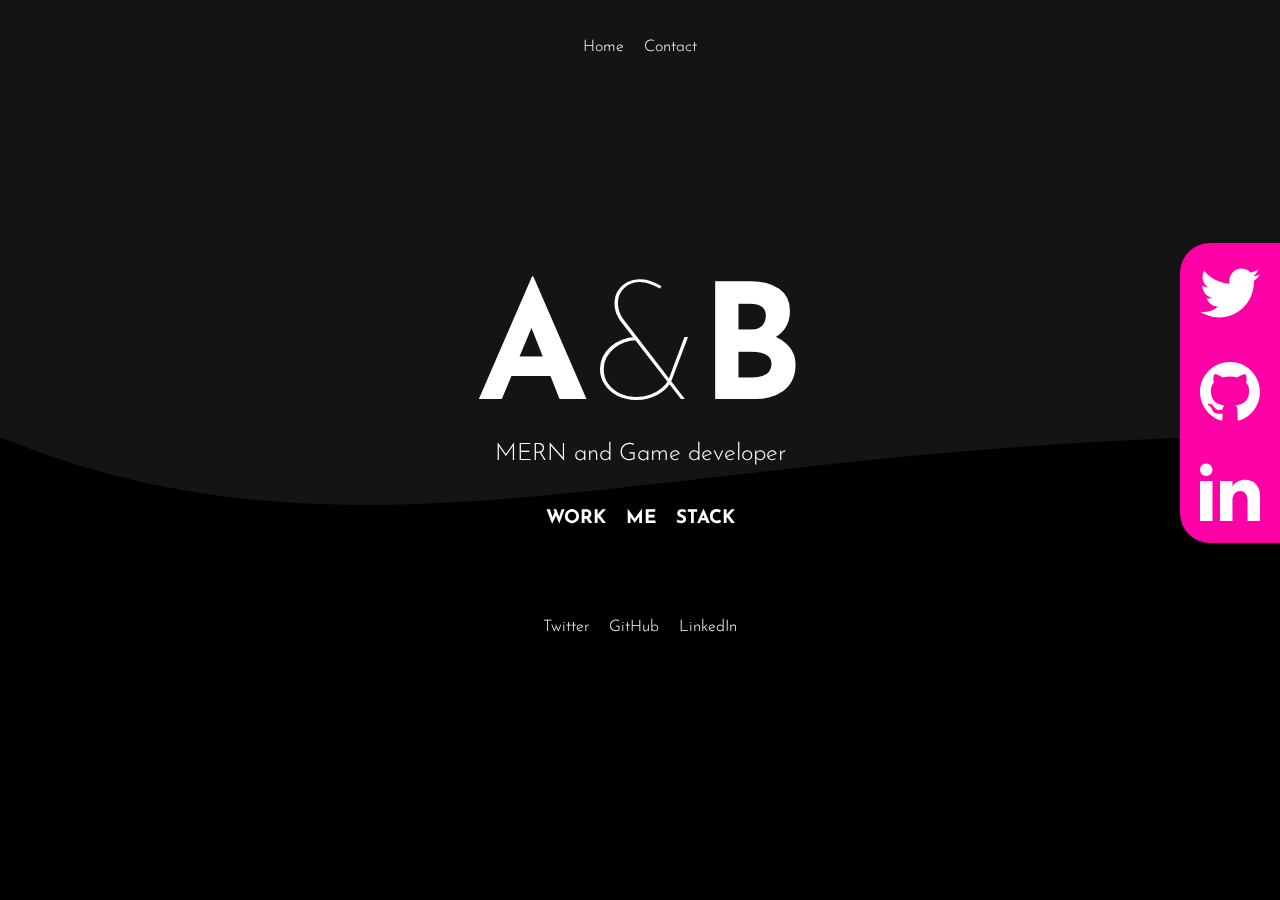
==== index.html @ 78bd6988 "portfolio" ====
<!DOCTYPE html>
<html lang="en">
<head>
    <meta charset="UTF-8">
    <meta name="viewport" content="width=device-width, initial-scale=1">
    <title>Moving Portfolio</title>
    <link rel="stylesheet" href="src/styles.css">
</head>
<body>
    <svg version="1.1" class="wave"
         xlmns="http://www.w3.org/200/svg">
        <path
                d="
                M0 67
                C 273,183
                  822, -40
                  1920,106
                V 600
                H 0
                V 67
                Z
                ">
            <animate
                    repeatCount="indefinite"
                    attributeName="d"
                    dur="60s"
                    attributeType="XML"
                    values="
                        M0 77
                        C 473, 283
                          822, -40
                          1920, 116
                          V 600
                          H 0
                          V 300
                          Z;
                          M0 77
                          C 473, -40
                          1222, 283
                          1920, 136
                          V 600
                          H 0
                          V 300
                          Z;
                          M0 77
                          C 973, 260
                          1722, -53
                          1920, 120
                          V 600
                          H 0
                          V 300
                          Z;
                          M0 77
                          C 473, 283
                          822, -40
                          1920, 116
                          V 600
                          H 0
                          V 300
                          Z">
            </animate>
        </path>
    </svg>

    <header>
        <ul>
            <a href="index.html"><li>Home</li></a>
            <a href="src/pages/contact.html"><li>Contact</li></a>
        </ul>
    </header>

    <section class="hero-section">
        <h1>A<span class="light-text">&</span>B</h1>
        <div class="socials">
            <div class="social">
                <a href="https://twitter.com/Anmolbakshi14"  target="_blank">
                    <svg xmlns="http://www.w3.org/2000/svg" viewBox="-8 -8 40 40"><path d="M24 4.557c-.883.392-1.832.656-2.828.775 1.017-.609 1.798-1.574 2.165-2.724-.951.564-2.005.974-3.127 1.195-.897-.957-2.178-1.555-3.594-1.555-3.179 0-5.515 2.966-4.797 6.045-4.091-.205-7.719-2.165-10.148-5.144-1.29 2.213-.669 5.108 1.523 6.574-.806-.026-1.566-.247-2.229-.616-.054 2.281 1.581 4.415 3.949 4.89-.693.188-1.452.232-2.224.084.626 1.956 2.444 3.379 4.6 3.419-2.07 1.623-4.678 2.348-7.29 2.04 2.179 1.397 4.768 2.212 7.548 2.212 9.142 0 14.307-7.721 13.995-14.646.962-.695 1.797-1.562 2.457-2.549z"/></svg>
                </a>
            </div>
            <div class="social">
                <a href="https://github.com/12xghostking"  target="_blank">
                    <svg xmlns="http://www.w3.org/2000/svg" viewBox="-8 -8 40 40"><path d="M12 0c-6.626 0-12 5.373-12 12 0 5.302 3.438 9.8 8.207 11.387.599.111.793-.261.793-.577v-2.234c-3.338.726-4.033-1.416-4.033-1.416-.546-1.387-1.333-1.756-1.333-1.756-1.089-.745.083-.729.083-.729 1.205.084 1.839 1.237 1.839 1.237 1.07 1.834 2.807 1.304 3.492.997.107-.775.418-1.305.762-1.604-2.665-.305-5.467-1.334-5.467-5.931 0-1.311.469-2.381 1.236-3.221-.124-.303-.535-1.524.117-3.176 0 0 1.008-.322 3.301 1.23.957-.266 1.983-.399 3.003-.404 1.02.005 2.047.138 3.006.404 2.291-1.552 3.297-1.23 3.297-1.23.653 1.653.242 2.874.118 3.176.77.84 1.235 1.911 1.235 3.221 0 4.609-2.807 5.624-5.479 5.921.43.372.823 1.102.823 2.222v3.293c0 .319.192.694.801.576 4.765-1.589 8.199-6.086 8.199-11.386 0-6.627-5.373-12-12-12z"/></svg>
                </a>
            </div>
            <div class="social">
                <a href="https://www.linkedin.com/in/anmol-bakshi-2a92a1218/"  target="_blank">
                    <svg xmlns="http://www.w3.org/2000/svg" viewBox="-8 -8 40 40"><path d="M4.98 3.5c0 1.381-1.11 2.5-2.48 2.5s-2.48-1.119-2.48-2.5c0-1.38 1.11-2.5 2.48-2.5s2.48 1.12 2.48 2.5zm.02 4.5h-5v16h5v-16zm7.982 0h-4.968v16h4.969v-8.399c0-4.67 6.029-5.052 6.029 0v8.399h4.988v-10.131c0-7.88-8.922-7.593-11.018-3.714v-2.155z"/></svg>
                </a>
            </div>
        </div>

    </section>

    <footer>
        <h2>MERN and Game developer</h2>
        <div class="options">
            <a href="src/pages/work.html"><h3>WORK</h3></a>
            <a href="src/pages/about.html"><h3>ME</h3></a>
            <a href="src/pages/stack.html"><h3>STACK</h3></a>
        </div>

        <ul>
            <a href="https://twitter.com/Anmolbakshi14" target="_blank">
                <li>Twitter</li>
            </a>
            <a href="https://github.com/12xghostking" target="_blank">
                <li>GitHub</li>
            </a>
            <a href="https://www.linkedin.com/in/anmol-bakshi-2a92a1218/" target="_blank">
                <li>LinkedIn</li>
            </a>
        </ul>
    </footer>
    

</body>
</html>
---- src/styles.css ----
@import url('https://fonts.googleapis.com/css2?family=Josefin+Sans:wght@100;300;400;500;700&display=swap');

body {
    background-color: rgb(20,20,20);
    color: rgb(255,255,255);
    font-family: 'Josefin Sans', sans-serif;
    font-weight: 300;
}

header {
    display: flex;
    justify-content: center;
}

header ul {
    display: flex;
    padding: 10px 10px 50px 10px;
}

li {
    list-style: none;
    margin: 5px 10px;
}

h1 {
    font-size: 160px;
    font-weight: 700;
    margin: 0;
}

h2 {
    margin: 3px;
    font-weight: 300;
    text-align: center;
}

h3 {
    margin: 0;
}

.subtitle {
    font-size: 50px;
}

section {
    display: flex;
    flex-direction: column;
    align-items: center;
}

.hero-section {
    margin-top: 17vh;
    text-align:center;
    
    
}

.light-text {
    font-weight: 100;
}

footer {
    position: relative;
    bottom: 0;
    left:0;
    display: flex;
    flex-direction: column;
    align-items: center;
    justify-content: center;
   z-index:0;
    
}

footer ul {
    display: flex;
    padding: 30px;
}

.options {
    display: flex;
     align-items: center;
    justify-content: center;
}

.options a {
    margin: 40px 10px;
}

a {
    text-decoration: none;
    color: rgb(255,255,255);
}

.socials {
    width: 100px;
    height: 300px;
    background-color: rgb(255,0,166);
    border-radius: 30px 0 0 30px;
    position: fixed;
    right: 0;
    top: 27vh;
    z-index: 1000;
}

@media only screen and (max-width: 600px) {
.socials {
    display: none;
}

}

.social {
    width: 100%;
    height: 33%;
}

.wave {
    fill: rgb(0,0,0);
    width: 100vw;
    height: 60vh;
    position: fixed;
    bottom: 0;
    left: 0;
    z-index: -2;
}

.social svg {
    fill: rgb(255,255,255);
}

a:hover {
    color: rgb(255,0,166);
}

/*work page*/

.work-details {
    width: 50%;
}

.work-details td {
    padding: 30px;
}


@media only screen and (max-width: 600px) {
    .work-details {
        width: 80%;
    }

    .work-details td {
        padding: 5px;
    }
}

/*about me*/

.about-me {
    width: 50%;
    text-align: center;
    display: flex;
    flex-direction: column;
    align-items: center;
}

.about-me img {
    height: 200px;
    border-radius: 50%;
    margin: 40px 10px 10px 10px;
}
.sub-pages-footer {
    position: fixed;
}


@media only screen and (max-width: 600px) {
    .sub-pages-footer {
        position: relative;
    }
}


/* contact page */
.form-submit {
    width: 50%;
}

.form-submit form {
    width: 100%;
}

.form-submit .form-row {
    display: flex;
    justify-content: space-between;
}

.form-row .form-control {
    width: 50%;
    border: none;
    font-size: 20px;
    padding: 5px;
    font-family: 'Josefin Sans', sans-serif;
    padding: 20px 0;
}

.form-row .form-control:focus,
.form-submit textarea:focus {
    outline: 0;
    background-color: yellow;
}

.form-submit textarea {
    font-family: 'Josefin Sans', sans-serif;
    width: 100%;
    border: none;
    padding: 0;
    resize: none;
    margin-top: 5px;
    font-size: 20px;
    padding: 20px 0;
}

form button {
    width: 100%;
    background-color: rgb(79,177,79);
    color: rgb(255,255,255);
    border: none;
    font-family: 'Josefin Sans', sans-serif;
    padding: 20px;
    font-size: 20px;
}

@media only screen and (max-width: 600px) {
    .form-submit {
        width: 80%;
    }

    .form-submit .form-row {
        display: flex;
        flex-direction: column;
    }

    .form-row .form-control {
        width: 100%;
        margin-top: 5px;
    }
}
p{
font-size:20px;
}
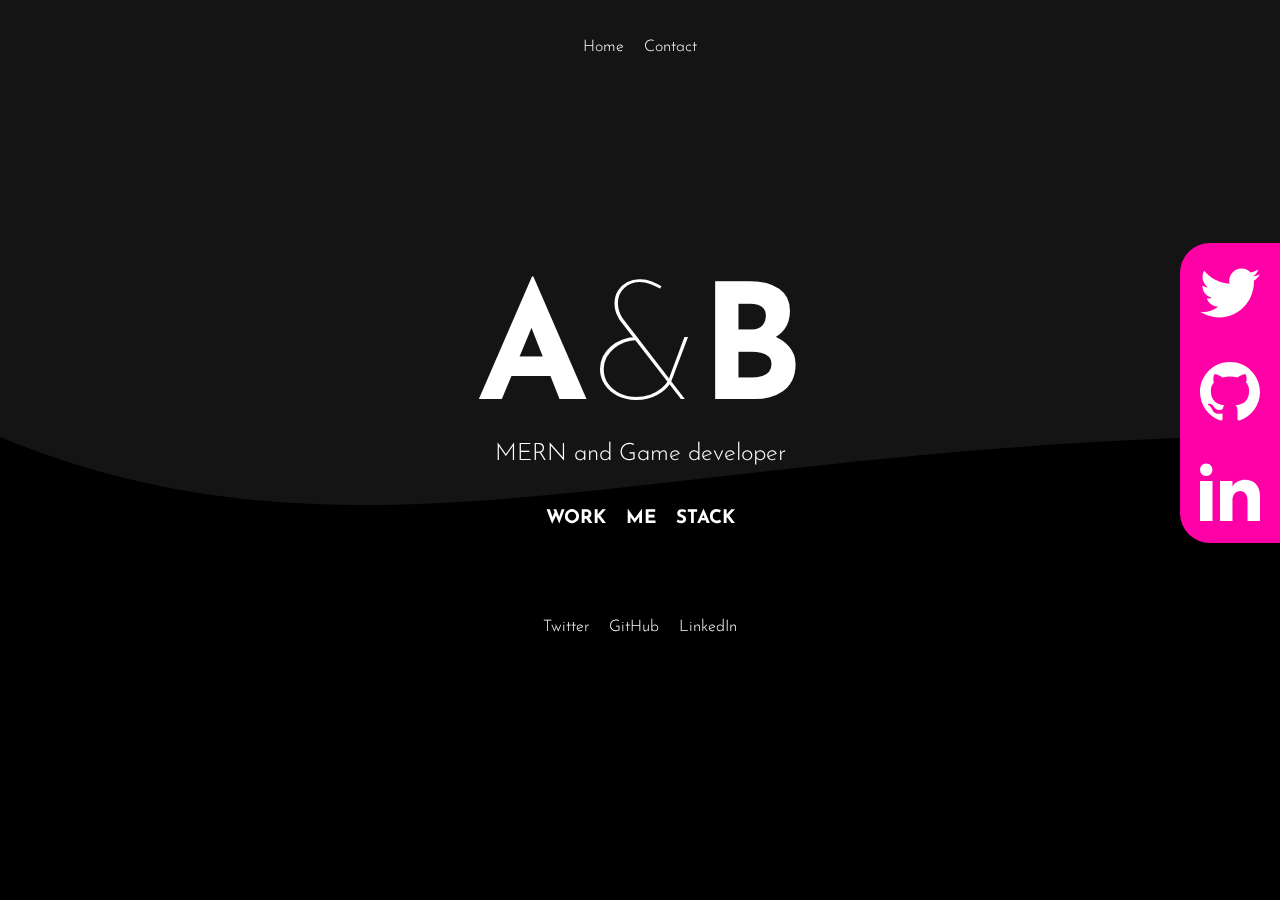
==== commit c05712a2: "Update index.html" ====
--- a/index.html
+++ b/index.html
@@ -3,7 +3,7 @@
 <head>
     <meta charset="UTF-8">
     <meta name="viewport" content="width=device-width, initial-scale=1">
-    <title>Moving Portfolio</title>
+    <title>HI!</title>
     <link rel="stylesheet" href="src/styles.css">
 </head>
 <body>
@@ -114,4 +114,4 @@
     
 
 </body>
-</html>+</html>
--- a/src/styles.css
+++ b/src/styles.css
@@ -182,6 +182,7 @@
 
 /* contact page */
 .form-submit {
+    text-align: center;
     width: 50%;
 }
 
@@ -192,42 +193,6 @@
 .form-submit .form-row {
     display: flex;
     justify-content: space-between;
-}
-
-.form-row .form-control {
-    width: 50%;
-    border: none;
-    font-size: 20px;
-    padding: 5px;
-    font-family: 'Josefin Sans', sans-serif;
-    padding: 20px 0;
-}
-
-.form-row .form-control:focus,
-.form-submit textarea:focus {
-    outline: 0;
-    background-color: yellow;
-}
-
-.form-submit textarea {
-    font-family: 'Josefin Sans', sans-serif;
-    width: 100%;
-    border: none;
-    padding: 0;
-    resize: none;
-    margin-top: 5px;
-    font-size: 20px;
-    padding: 20px 0;
-}
-
-form button {
-    width: 100%;
-    background-color: rgb(79,177,79);
-    color: rgb(255,255,255);
-    border: none;
-    font-family: 'Josefin Sans', sans-serif;
-    padding: 20px;
-    font-size: 20px;
 }
 
 @media only screen and (max-width: 600px) {
@@ -240,10 +205,6 @@
         flex-direction: column;
     }
 
-    .form-row .form-control {
-        width: 100%;
-        margin-top: 5px;
-    }
 }
 p{
 font-size:20px;
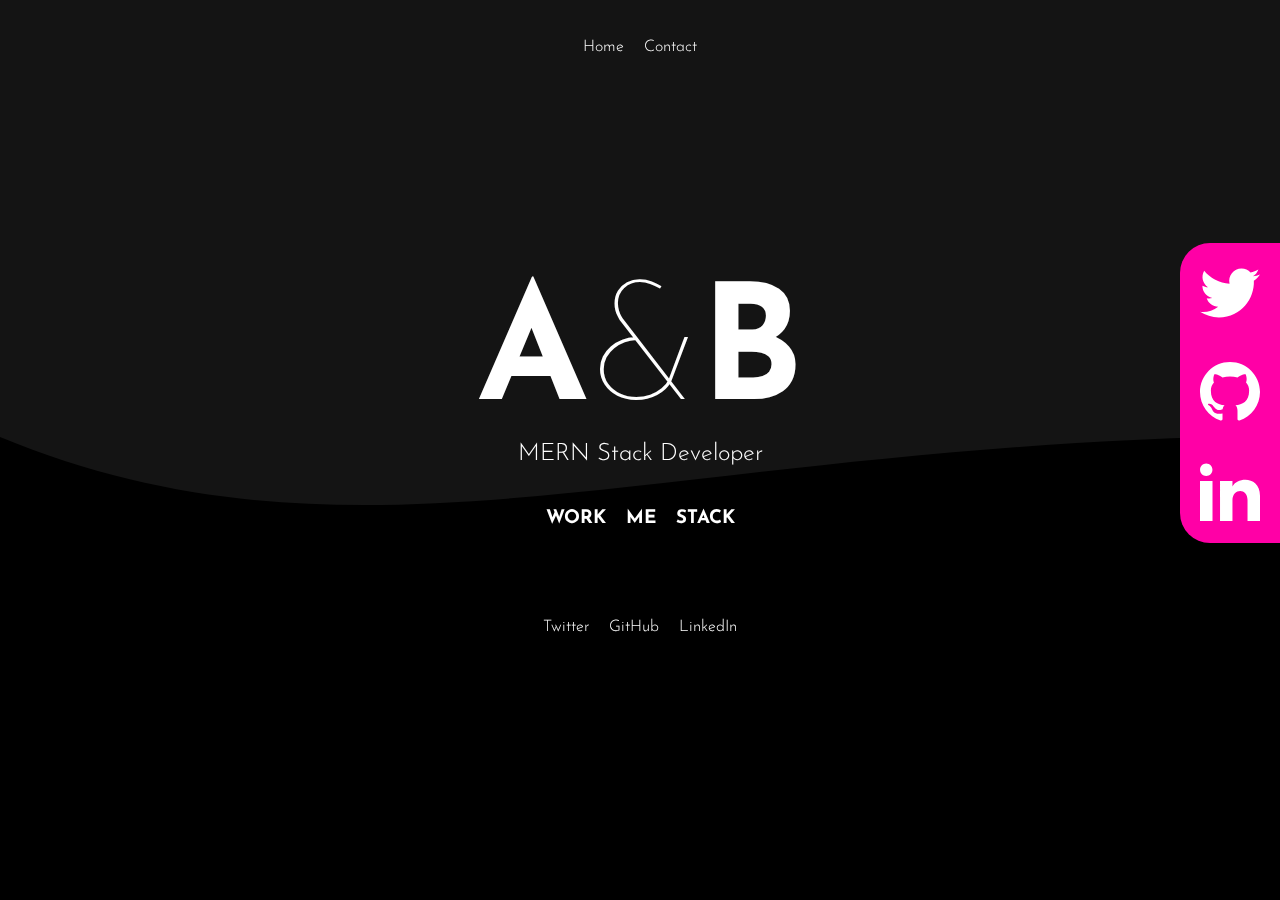
==== commit cce09d27: "Update index.html" ====
--- a/index.html
+++ b/index.html
@@ -92,7 +92,7 @@
     </section>
 
     <footer>
-        <h2>MERN and Game developer</h2>
+        <h2>MERN Stack Developer</h2>
         <div class="options">
             <a href="src/pages/work.html"><h3>WORK</h3></a>
             <a href="src/pages/about.html"><h3>ME</h3></a>
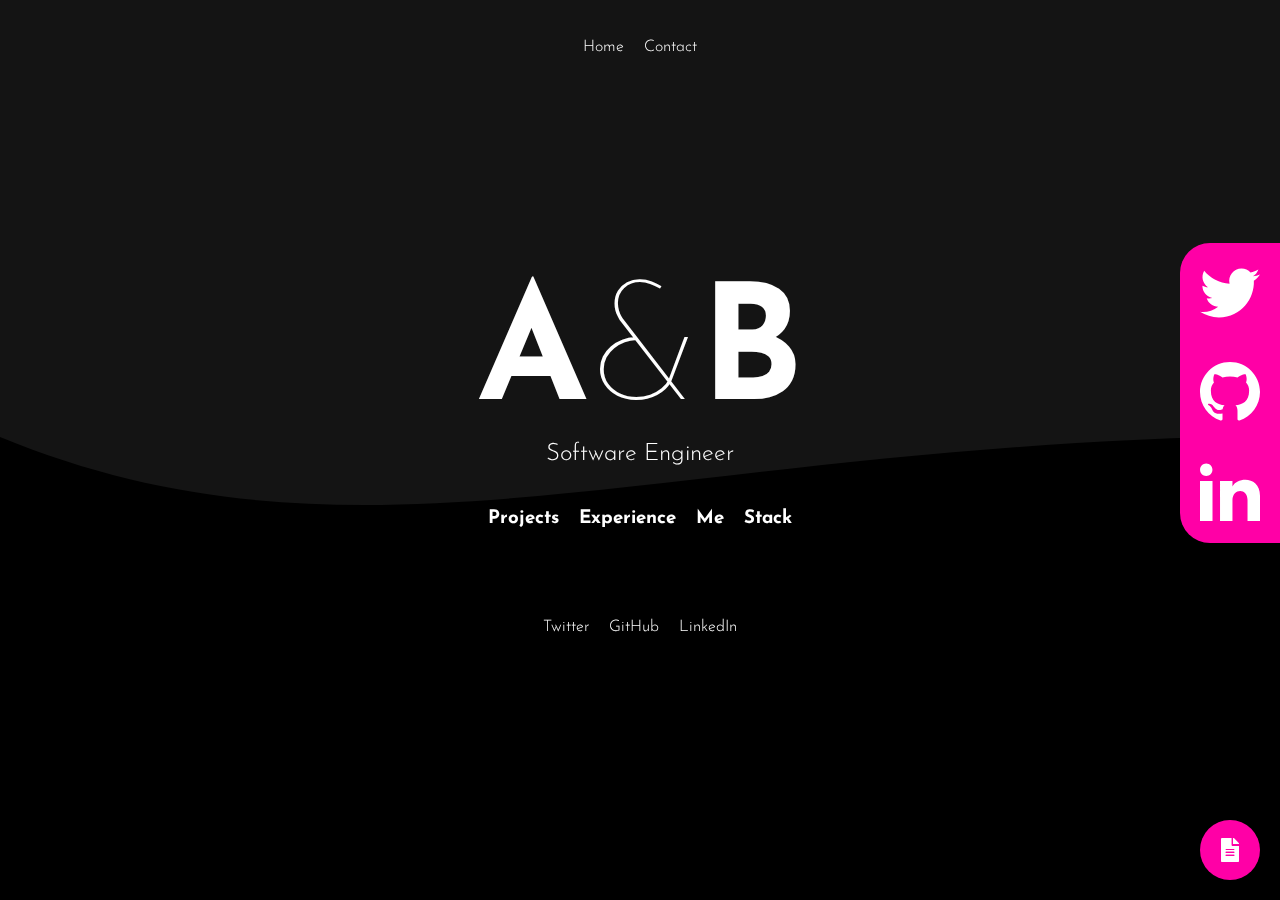
==== commit a7b086ce: "Update font-awesome link in HTML files" ====
--- a/index.html
+++ b/index.html
@@ -3,6 +3,7 @@
 <head>
     <meta charset="UTF-8">
     <meta name="viewport" content="width=device-width, initial-scale=1">
+    <link rel="stylesheet" href="https://cdnjs.cloudflare.com/ajax/libs/font-awesome/5.15.3/css/all.min.css">
     <title>HI!</title>
     <link rel="stylesheet" href="src/styles.css">
 </head>
@@ -68,7 +69,10 @@
             <a href="src/pages/contact.html"><li>Contact</li></a>
         </ul>
     </header>
-
+    <a href="https://drive.google.com/file/d/1ZCjaMGqt6O0eoYlDeIkvgaPk7QWKSDr4/view?usp=sharing" target="_blank" class="floating-resume-bubble">
+        <i class="fas fa-file-alt"></i>
+        <span class="tooltip-text">Download My Resume</span>
+    </a>
     <section class="hero-section">
         <h1>A<span class="light-text">&</span>B</h1>
         <div class="socials">
@@ -92,11 +96,12 @@
     </section>
 
     <footer>
-        <h2>MERN Stack Developer</h2>
+        <h2>Software Engineer</h2>
         <div class="options">
-            <a href="src/pages/work.html"><h3>WORK</h3></a>
-            <a href="src/pages/about.html"><h3>ME</h3></a>
-            <a href="src/pages/stack.html"><h3>STACK</h3></a>
+            <a href="src/pages/work.html"><h3>Projects</h3></a>
+            <a href="src/pages/experience.html"><h3>Experience</h3></a>
+            <a href="src/pages/about.html"><h3>Me</h3></a>
+            <a href="src/pages/stack.html"><h3>Stack</h3></a>
         </div>
 
         <ul>
--- a/src/styles.css
+++ b/src/styles.css
@@ -157,7 +157,7 @@
 
 .about-me {
     width: 50%;
-    text-align: center;
+    text-align: justify;
     display: flex;
     flex-direction: column;
     align-items: center;
@@ -208,4 +208,98 @@
 }
 p{
 font-size:20px;
+}
+h2:hover {
+    color: rgb(255,0,166);
+}
+.floating-resume-bubble {
+    position: fixed;
+    bottom: 20px;
+    right: 20px;
+    background-color: rgb(255,0,166);
+    color: white;
+    width: 60px; /* Initial width */
+    height: 60px; /* Initial height */
+    border-radius: 50%;
+    text-align: center;
+    box-shadow: 2px 2px 5px rgba(0,0,0,0.2);
+    z-index: 1000;
+    display: flex;
+    align-items: center;
+    justify-content: center;
+    overflow: hidden;
+    transition: width 0.3s ease-in-out;
+    cursor: pointer;
+}
+
+.floating-resume-bubble i {
+    font-size: 24px;
+    transition: transform 0.3s ease-in-out;
+}
+
+.floating-resume-bubble:hover i {
+    transform: scale(0); /* Icon disappears */
+}
+
+.tooltip-text {
+    position: absolute;
+    white-space: nowrap;
+    opacity: 0;
+    transition: opacity 0.3s ease-in-out 0.3s; /* Delayed appearance */
+}
+
+.floating-resume-bubble:hover .tooltip-text {
+    opacity: 1;
+}
+
+.floating-resume-bubble:hover {
+    width: 180px; /* Expanded width */
+    color: inherit; /* Resets to the default color */
+    text-decoration: none;
+    border-radius: 30px; /* Adjust for cylindrical shape */
+}
+/* .subtitle {
+    font-size: 24px;
+    font-weight: bold;
+    margin-bottom: 20px;
+    color: #333;
+} */
+
+.experience-entry {
+    display: flex;
+    align-items: center;
+    margin-bottom: 30px;
+}
+
+.experience-entry a {
+    display: block;
+    margin-right: 20px;
+}
+
+.company-logo {
+    width: 100px; /* Adjust based on actual logo size */
+    height: auto;
+}
+
+.experience-details {
+    flex: 1;
+}
+
+.duration, .designation {
+    display: block;
+    font-weight: bold;
+    
+}
+
+.duration {
+    margin-bottom: 5px;
+}
+
+.designation {
+    margin-bottom: 10px;
+}
+
+.experience-details p {
+    margin: 0;
+   
 }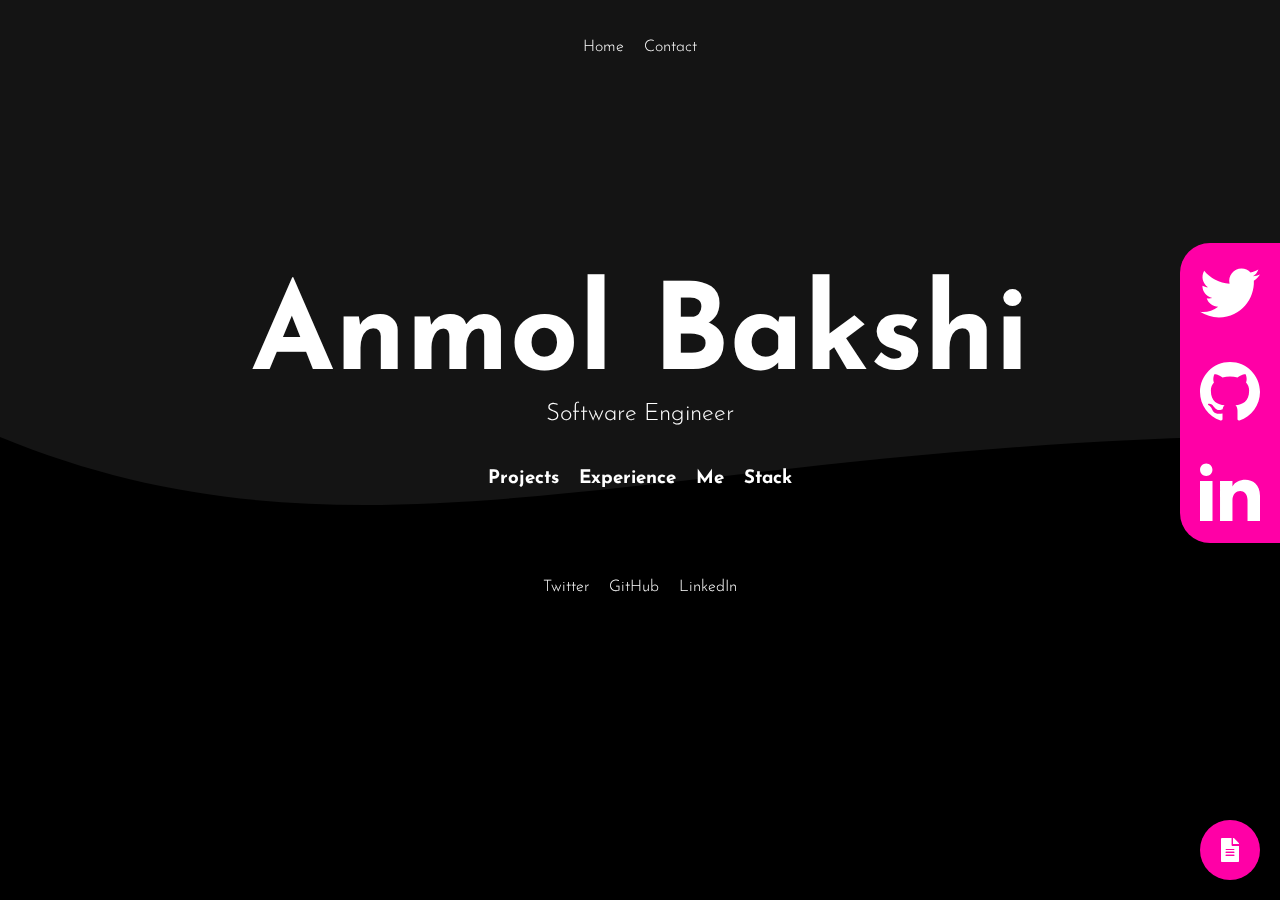
==== commit c1fde80e: "Update font size in index.html and styles.css" ====
--- a/index.html
+++ b/index.html
@@ -74,7 +74,9 @@
         <span class="tooltip-text">Download My Resume</span>
     </a>
     <section class="hero-section">
-        <h1>A<span class="light-text">&</span>B</h1>
+        <h1>Anmol Bakshi
+            <!-- <span class="light-text">&</span>B -->
+        </h1>
         <div class="socials">
             <div class="social">
                 <a href="https://twitter.com/Anmolbakshi14"  target="_blank">
--- a/src/styles.css
+++ b/src/styles.css
@@ -23,7 +23,7 @@
 }
 
 h1 {
-    font-size: 160px;
+    font-size: 120px;
     font-weight: 700;
     margin: 0;
 }
